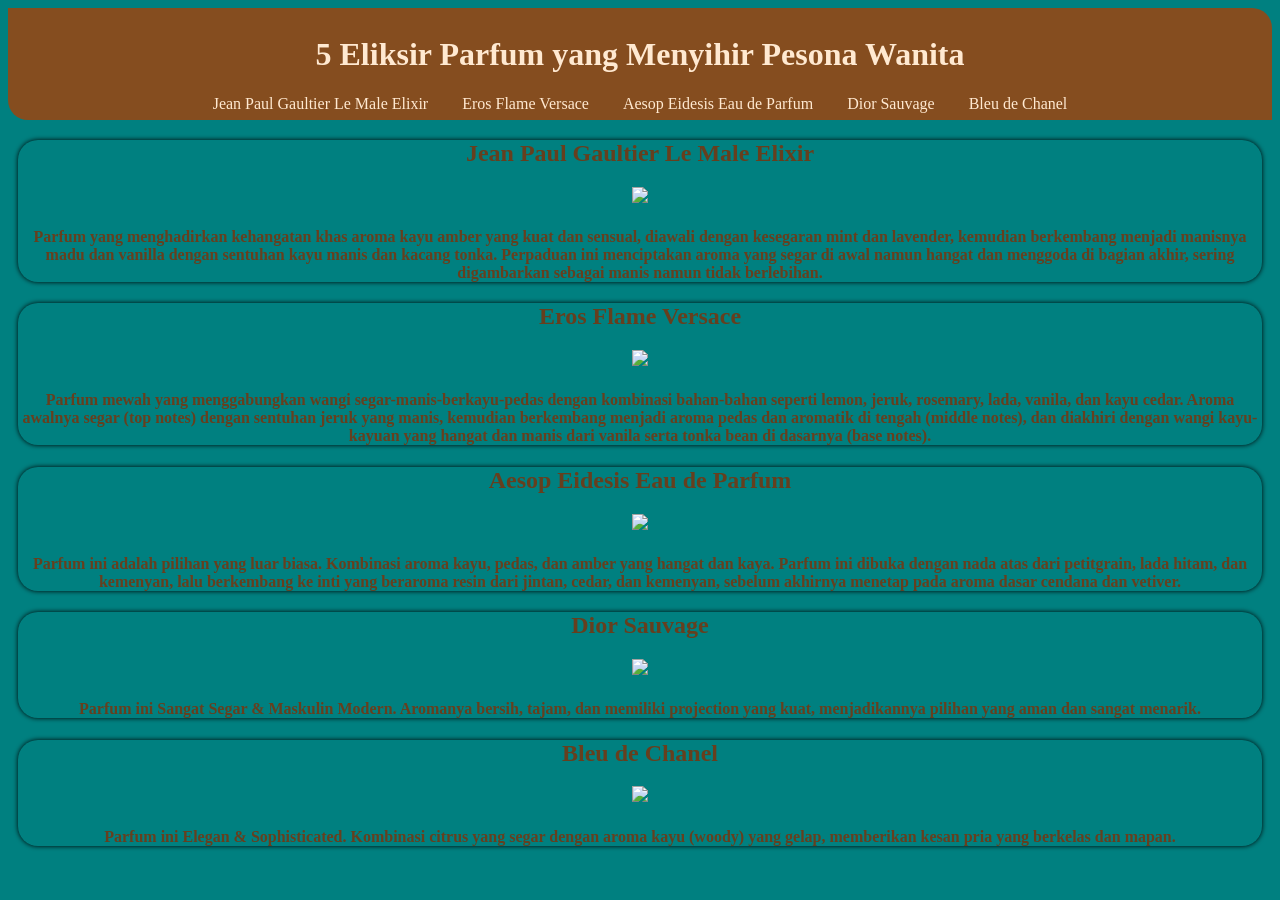
==== index.html @ e5d3722c "Update and rename parfum.html to index.html" ====
<!DOCTYPE html>
<html>
    <head>
        <title></title>
        <style>
            body{
                background-color: teal;
            }
            header{
                background-color: rgb(133, 77, 31);
                border-radius: 0px 20px 0px 20px;
                text-align: center;
                padding: 7px 20px;
            }
            h1.judul{
                color:rgb(255, 233, 209);
                text-align: center;
            }
            section.JPG{
                box-shadow: 0px 0px 5px;
                text-align: center;
                border-radius: 20px 20px 20px 20px;
                color: black;
            }
            section.Versace{
                box-shadow: 0px 0px 5px;
                text-align: center;
                border-radius: 20px 20px 20px 20px;
               color: black;
            }
            section.Aesop{
                box-shadow: 0px 0px 5px;
                text-align: center;
                border-radius: 20px 20px 20px 20px;
                color: black;
            }
            section.Dior{
                box-shadow: 0px 0px 5px;
                text-align: center;
                border-radius: 20px 20px 20px 20px;
                color: black;
            }
            section.Bleu{
                box-shadow: 0px 0px 5px;
                text-align: center;
                border-radius: 20px 20px 20px 20px;
                color: black;
            }
            a{
                color:rgb(255, 233, 209);
                padding: 5px 15px;
                text-decoration: none;
                text-align: center;
            }
            a:hover{
                color:burlywood
            }
            h4{
                color:rgb(102, 63, 30)
            }
            h2{
                color:rgb(102, 63, 30)
            }
            img{
                width: 150px;
            }
            section{
                margin: 10px;
            }
        </style>
    </head>
    <body>
        <header>
            <h1 class="judul">5 Eliksir Parfum yang Menyihir Pesona Wanita</h1>
            <nav>
                <a href="#">Jean Paul Gaultier Le Male Elixir</a>
                <a href="#">Eros Flame Versace</a>
                <a href="#">Aesop Eidesis Eau de Parfum</a>
                <a href="#">Dior Sauvage</a>
                <a href="#">Bleu de Chanel</a>
            </nav>
        </header>
        <section class="JPG">
            <h2>Jean Paul Gaultier Le Male Elixir</h2>
            <img src="https://hrd-live.cdn.scayle.cloud/images/2035568be3821af327b1210eaeda70df.jpg?brightness=1&width=922&height=1230&quality=75&bg=ffffff">

            <p><h4>Parfum yang menghadirkan kehangatan khas aroma kayu amber yang kuat dan sensual, diawali dengan kesegaran mint dan lavender, kemudian berkembang menjadi manisnya madu dan vanilla dengan sentuhan kayu manis dan kacang tonka. Perpaduan ini menciptakan aroma yang segar di awal namun hangat dan menggoda di bagian akhir, sering digambarkan sebagai manis namun tidak berlebihan. 

            </h4></p>
        </section>
        <section class="Versace">
            <h2>Eros Flame Versace</h2>
            <img src="https://img.lazcdn.com/g/p/d428d643dadea5451e661a84587dbbc9.jpg_720x720q80.jpg">

            <p><h4>Parfum mewah yang menggabungkan wangi segar-manis-berkayu-pedas dengan kombinasi bahan-bahan seperti lemon, jeruk, rosemary, lada, vanila, dan kayu cedar. Aroma awalnya segar (top notes) dengan sentuhan jeruk yang manis, kemudian berkembang menjadi aroma pedas dan aromatik di tengah (middle notes), dan diakhiri dengan wangi kayu-kayuan yang hangat dan manis dari vanila serta tonka bean di dasarnya (base notes).</h4> 
        </section>
        <section class="Aesop">
            <h2>Aesop Eidesis Eau de Parfum</h2>
            <img src="https://encrypted-tbn0.gstatic.com/images?q=tbn:ANd9GcQkeZkYJCSkfvq41gWF-IVKH0y8o4jJ4RmnfQ&s">

            <p><h4>Parfum ini adalah pilihan yang luar biasa. Kombinasi aroma kayu, pedas, dan amber yang hangat dan kaya. Parfum ini dibuka dengan nada atas dari petitgrain, lada hitam, dan kemenyan, lalu berkembang ke inti yang beraroma resin dari jintan, cedar, dan kemenyan, sebelum akhirnya menetap pada aroma dasar cendana dan vetiver. 
            </h4></p>
        </section>
         <section class="Dior">
            <h2>Dior Sauvage</h2>
            <img src="https://encrypted-tbn0.gstatic.com/images?q=tbn:ANd9GcRHUhId5vXJQ1RiljFgLizRHCAFhGrrPxpUzg&s">

            <p><h4>Parfum ini Sangat Segar & Maskulin Modern. Aromanya bersih, tajam, dan memiliki projection yang kuat, menjadikannya pilihan yang aman dan sangat menarik.
            </h4></p>
        </section>
         <section class="Bleu">
            <h2>Bleu de Chanel</h2>
            <img src="https://www.chanel.com/puls-img/1750768790390-onepdpeditopushdm974x1298px052xjpg_2596x1948.jpg">

            <p><h4>Parfum ini Elegan & Sophisticated. Kombinasi citrus yang segar dengan aroma kayu (woody) yang gelap, memberikan kesan pria yang berkelas dan mapan.
            </h4></p>
        </section>
    </body>
</html>
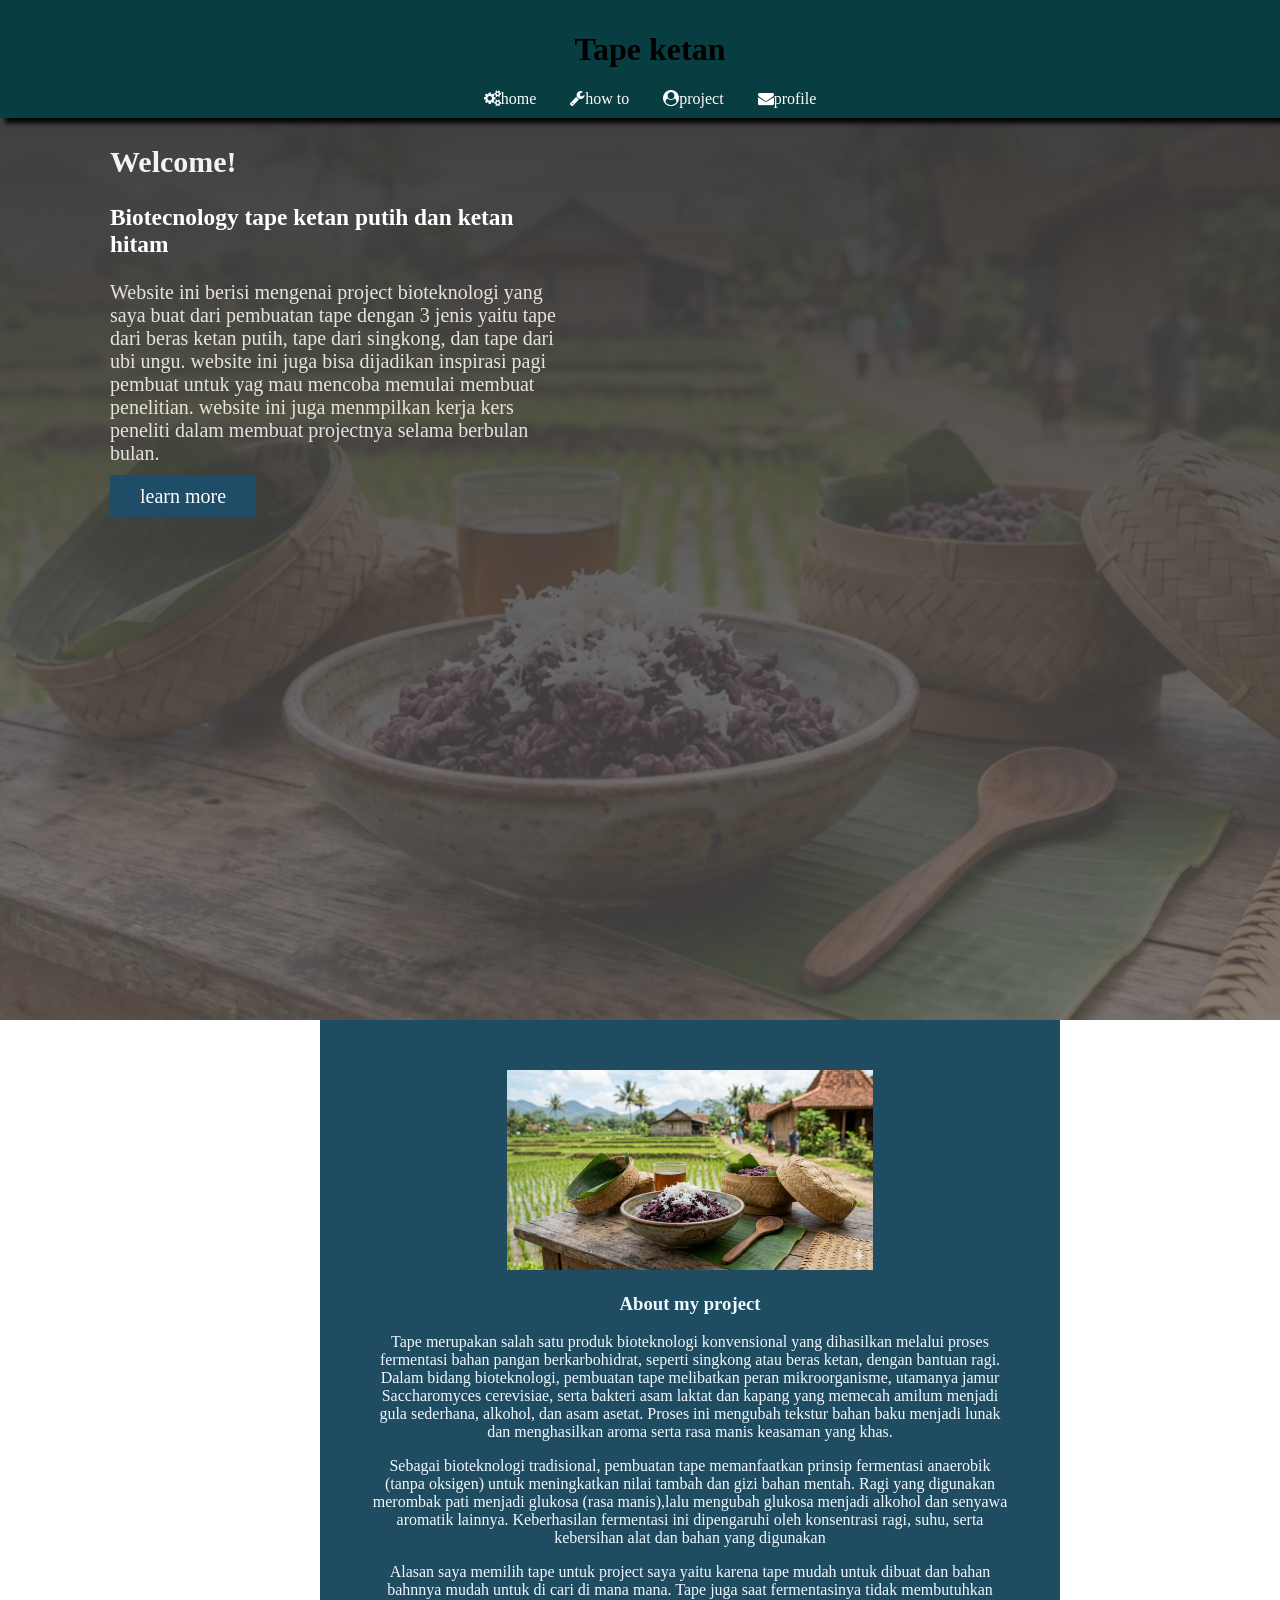
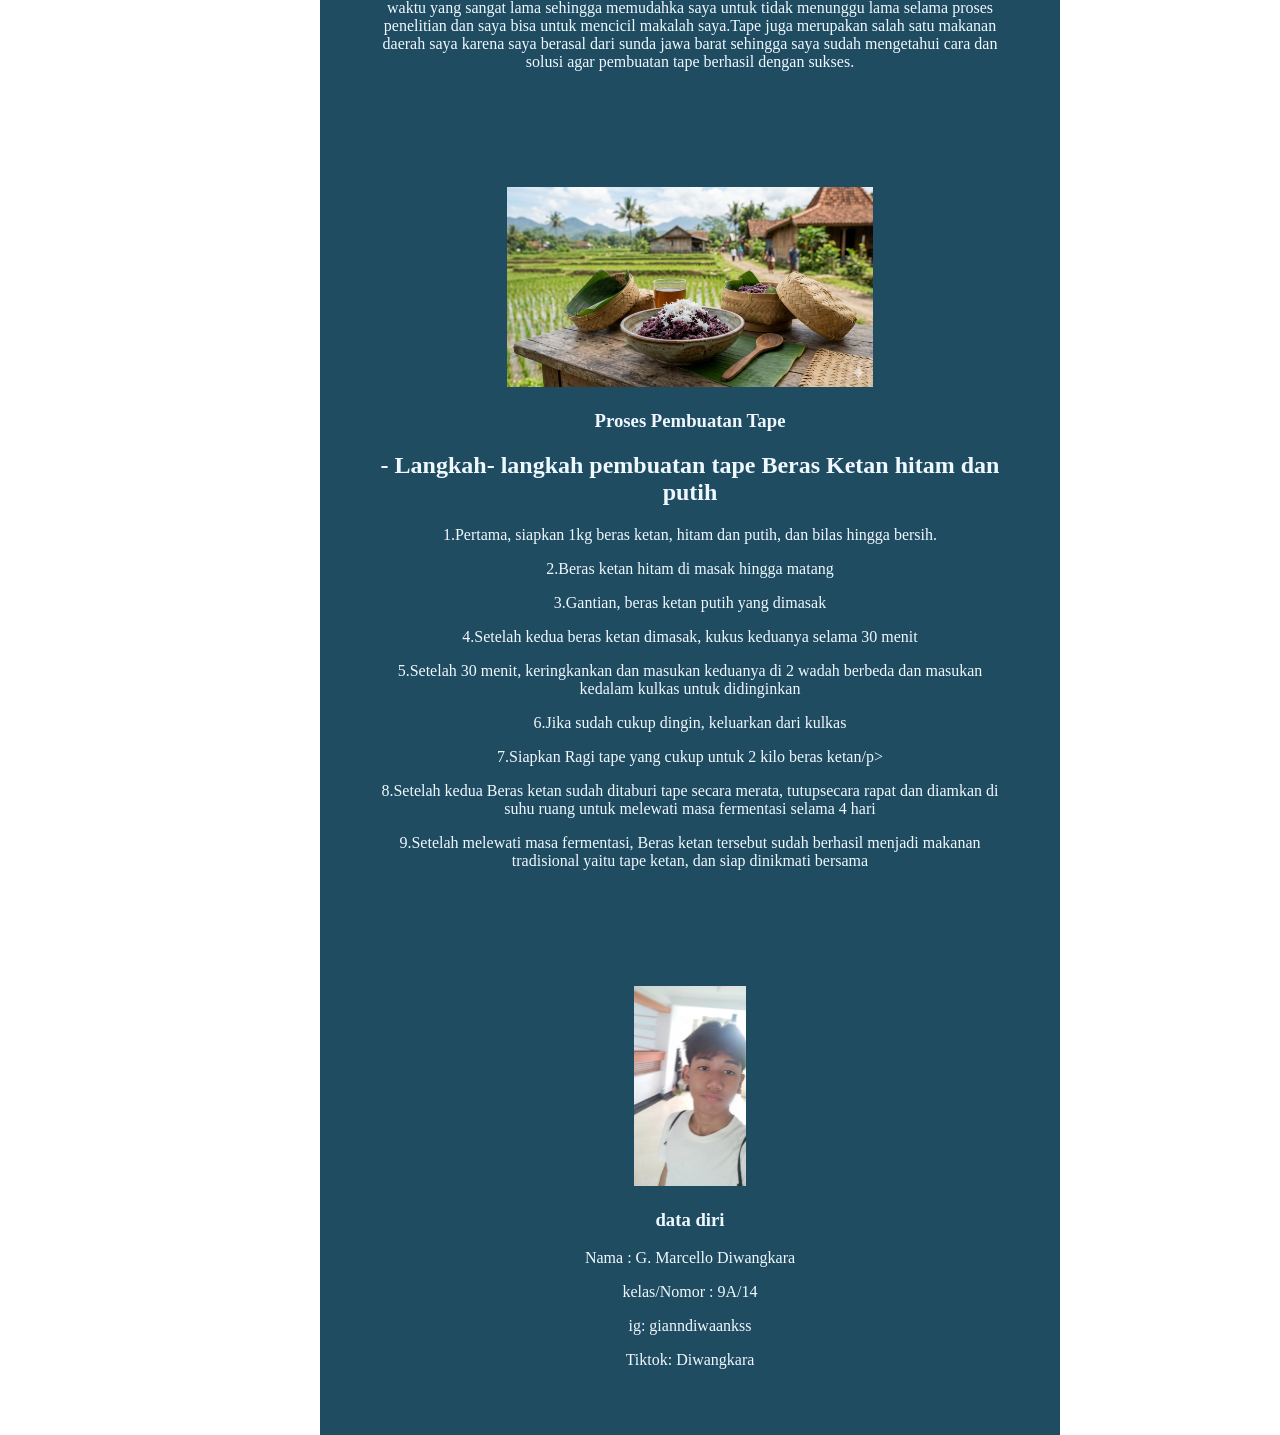
==== commit c831dbc5: "Add files via upload" ====
--- a/index.html
+++ b/index.html
@@ -1,119 +1,87 @@
 <!DOCTYPE html>
 <html>
     <head>
-        <title></title>
-        <style>
-            body{
-                background-color: teal;
-            }
-            header{
-                background-color: rgb(133, 77, 31);
-                border-radius: 0px 20px 0px 20px;
-                text-align: center;
-                padding: 7px 20px;
-            }
-            h1.judul{
-                color:rgb(255, 233, 209);
-                text-align: center;
-            }
-            section.JPG{
-                box-shadow: 0px 0px 5px;
-                text-align: center;
-                border-radius: 20px 20px 20px 20px;
-                color: black;
-            }
-            section.Versace{
-                box-shadow: 0px 0px 5px;
-                text-align: center;
-                border-radius: 20px 20px 20px 20px;
-               color: black;
-            }
-            section.Aesop{
-                box-shadow: 0px 0px 5px;
-                text-align: center;
-                border-radius: 20px 20px 20px 20px;
-                color: black;
-            }
-            section.Dior{
-                box-shadow: 0px 0px 5px;
-                text-align: center;
-                border-radius: 20px 20px 20px 20px;
-                color: black;
-            }
-            section.Bleu{
-                box-shadow: 0px 0px 5px;
-                text-align: center;
-                border-radius: 20px 20px 20px 20px;
-                color: black;
-            }
-            a{
-                color:rgb(255, 233, 209);
-                padding: 5px 15px;
-                text-decoration: none;
-                text-align: center;
-            }
-            a:hover{
-                color:burlywood
-            }
-            h4{
-                color:rgb(102, 63, 30)
-            }
-            h2{
-                color:rgb(102, 63, 30)
-            }
-            img{
-                width: 150px;
-            }
-            section{
-                margin: 10px;
-            }
-        </style>
-    </head>
+        <title>BioTechnology</title>
+        <link rel="stylesheet" href="styles.css">
+        <link rel ="stylesheet" href="https://cdnjs.cloudflare.com/ajax/libs/font-awesome/4.7.0/css/font-awesome.min.css">    </head>
     <body>
         <header>
-            <h1 class="judul">5 Eliksir Parfum yang Menyihir Pesona Wanita</h1>
+            <div class="banner">
+                <h1> Tape ketan </h1>
+            </div>
             <nav>
-                <a href="#">Jean Paul Gaultier Le Male Elixir</a>
-                <a href="#">Eros Flame Versace</a>
-                <a href="#">Aesop Eidesis Eau de Parfum</a>
-                <a href="#">Dior Sauvage</a>
-                <a href="#">Bleu de Chanel</a>
+                <a href="#home"><i class="fa fa-cogs"></i>home</a>
+                <a href="#how to"><i class="fa fa-wrench"></i>how to</a>
+                <a href="#project"><i class="fa fa-user-circle"></i>project</a>
+                <a href="#profile"><i class="fa fa-envelope"></i>profile</a>
             </nav>
         </header>
-        <section class="JPG">
-            <h2>Jean Paul Gaultier Le Male Elixir</h2>
-            <img src="https://hrd-live.cdn.scayle.cloud/images/2035568be3821af327b1210eaeda70df.jpg?brightness=1&width=922&height=1230&quality=75&bg=ffffff">
-
-            <p><h4>Parfum yang menghadirkan kehangatan khas aroma kayu amber yang kuat dan sensual, diawali dengan kesegaran mint dan lavender, kemudian berkembang menjadi manisnya madu dan vanilla dengan sentuhan kayu manis dan kacang tonka. Perpaduan ini menciptakan aroma yang segar di awal namun hangat dan menggoda di bagian akhir, sering digambarkan sebagai manis namun tidak berlebihan. 
-
-            </h4></p>
-        </section>
-        <section class="Versace">
-            <h2>Eros Flame Versace</h2>
-            <img src="https://img.lazcdn.com/g/p/d428d643dadea5451e661a84587dbbc9.jpg_720x720q80.jpg">
-
-            <p><h4>Parfum mewah yang menggabungkan wangi segar-manis-berkayu-pedas dengan kombinasi bahan-bahan seperti lemon, jeruk, rosemary, lada, vanila, dan kayu cedar. Aroma awalnya segar (top notes) dengan sentuhan jeruk yang manis, kemudian berkembang menjadi aroma pedas dan aromatik di tengah (middle notes), dan diakhiri dengan wangi kayu-kayuan yang hangat dan manis dari vanila serta tonka bean di dasarnya (base notes).</h4> 
-        </section>
-        <section class="Aesop">
-            <h2>Aesop Eidesis Eau de Parfum</h2>
-            <img src="https://encrypted-tbn0.gstatic.com/images?q=tbn:ANd9GcQkeZkYJCSkfvq41gWF-IVKH0y8o4jJ4RmnfQ&s">
-
-            <p><h4>Parfum ini adalah pilihan yang luar biasa. Kombinasi aroma kayu, pedas, dan amber yang hangat dan kaya. Parfum ini dibuka dengan nada atas dari petitgrain, lada hitam, dan kemenyan, lalu berkembang ke inti yang beraroma resin dari jintan, cedar, dan kemenyan, sebelum akhirnya menetap pada aroma dasar cendana dan vetiver. 
-            </h4></p>
-        </section>
-         <section class="Dior">
-            <h2>Dior Sauvage</h2>
-            <img src="https://encrypted-tbn0.gstatic.com/images?q=tbn:ANd9GcRHUhId5vXJQ1RiljFgLizRHCAFhGrrPxpUzg&s">
-
-            <p><h4>Parfum ini Sangat Segar & Maskulin Modern. Aromanya bersih, tajam, dan memiliki projection yang kuat, menjadikannya pilihan yang aman dan sangat menarik.
-            </h4></p>
-        </section>
-         <section class="Bleu">
-            <h2>Bleu de Chanel</h2>
-            <img src="https://www.chanel.com/puls-img/1750768790390-onepdpeditopushdm974x1298px052xjpg_2596x1948.jpg">
-
-            <p><h4>Parfum ini Elegan & Sophisticated. Kombinasi citrus yang segar dengan aroma kayu (woody) yang gelap, memberikan kesan pria yang berkelas dan mapan.
-            </h4></p>
+        <section class = "home" id="home">
+            <div class = "deskripsiHome">
+                <h1>Welcome!</h1>
+                <h3>Biotecnology tape ketan putih dan ketan hitam</h3>
+                <p>
+                    Website ini berisi mengenai project bioteknologi yang saya buat dari pembuatan tape dengan 3 jenis yaitu tape dari beras ketan putih, tape dari singkong, dan tape dari ubi ungu.
+                   website ini juga bisa dijadikan inspirasi pagi pembuat untuk yag mau mencoba memulai membuat penelitian.
+                   website ini juga menmpilkan kerja kers peneliti dalam membuat projectnya selama berbulan bulan.
+                </p>
+                <a href="#prodeuct">learn more</a> 
+            </div>
         </section>
     </body>
 </html>
+<html>
+    <body>
+    <section class="project" id="project">
+        <div class="containerabout">
+            <img src = "tape.png">
+            <h3>About my project</h3>
+            <p>
+                <p>Tape merupakan salah satu produk bioteknologi konvensional yang dihasilkan melalui proses fermentasi bahan pangan berkarbohidrat, seperti singkong atau beras ketan, dengan bantuan ragi. Dalam bidang bioteknologi, pembuatan tape melibatkan peran mikroorganisme, utamanya jamur Saccharomyces cerevisiae, serta bakteri asam laktat dan kapang yang memecah amilum menjadi gula sederhana, alkohol, dan asam asetat. Proses ini mengubah tekstur bahan baku menjadi lunak dan menghasilkan aroma serta rasa manis keasaman yang khas.</p>
+                <p>Sebagai bioteknologi tradisional, pembuatan tape memanfaatkan prinsip fermentasi anaerobik (tanpa oksigen) untuk meningkatkan nilai tambah dan gizi bahan mentah. Ragi yang digunakan merombak pati menjadi glukosa (rasa manis),lalu mengubah glukosa menjadi alkohol dan senyawa aromatik lainnya. Keberhasilan fermentasi ini dipengaruhi oleh konsentrasi ragi, suhu, serta kebersihan alat dan bahan yang digunakan</p> 
+                <p>Alasan saya memilih tape untuk project saya yaitu karena tape mudah untuk dibuat dan bahan bahnnya mudah untuk di cari di mana mana. Tape juga saat fermentasinya tidak membutuhkan waktu yang sangat lama sehingga memudahka saya untuk tidak menunggu lama selama proses penelitian dan saya bisa untuk mencicil makalah saya.Tape juga merupakan salah satu makanan daerah saya karena saya berasal dari sunda jawa barat sehingga saya sudah mengetahui cara dan solusi agar pembuatan tape berhasil dengan sukses.</p>
+            </p>
+            <div>
+    </section>
+</body>
+</html>
+<html>
+    <body>
+    <section class="how to" id="how to">
+        <div class="containerabout">
+            <img src = "tape.png">
+            <h3>Proses Pembuatan Tape</h3>
+            <p>
+            <h1> - Langkah- langkah pembuatan tape Beras Ketan hitam dan putih</h1>
+            </p>1.Pertama, siapkan 1kg beras ketan, hitam dan putih, dan bilas hingga bersih.</p>
+</p>2.Beras ketan hitam di masak hingga matang</p>
+</p>3.Gantian, beras ketan putih yang dimasak</p>
+</p>4.Setelah kedua beras ketan dimasak, kukus keduanya selama 30 menit</p>
+</p>5.Setelah 30 menit, keringkankan dan masukan keduanya di 2 wadah berbeda dan masukan kedalam kulkas untuk didinginkan</p>
+</p>6.Jika sudah cukup dingin, keluarkan dari kulkas</p>
+</p>7.Siapkan Ragi tape yang cukup untuk 2 kilo beras ketan/p>
+</p>8.Setelah kedua Beras ketan sudah ditaburi tape secara merata, tutupsecara rapat dan diamkan di suhu ruang untuk melewati masa fermentasi selama 4 hari</p>
+</p>9.Setelah melewati masa fermentasi, Beras ketan tersebut sudah berhasil menjadi makanan tradisional yaitu tape ketan, dan siap dinikmati bersama</p>
+            </p>
+            <div>
+    </section>
+</body>
+</html>
+<html>
+    <body>
+    <section class="profile" id="profile">
+        <div class="containerabout">
+            <img src = "WhatsApp Image 2026-03-10 at 13.53.01.jpeg">
+            <h3>data diri</h3>
+            <p>
+                <p>Nama :
+                    G. Marcello Diwangkara
+                </p>
+                <p>kelas/Nomor : 9A/14</p>
+                <p>ig: gianndiwaankss</p>
+                <p>Tiktok: Diwangkara</p>
+            </p>
+            <div>
+    </section>
+</body>
+</html>
--- a/styles.css
+++ b/styles.css
@@ -0,0 +1,90 @@
+
+body{
+    margin: 0;
+    font-family: audiowide;
+}
+header img{
+    height: 200px;
+}
+header{
+    text-align: center;
+    padding: 10px 10px 10px 10px;
+    box-shadow: 5px 5px 5px;
+    background-color: rgb(8, 62, 66);
+    position: fixed;
+    width: 100%;
+}
+nav{
+    margin-top: 10px;
+    text-align:none
+}
+nav a{
+    padding: 5px 15px;
+    text-decoration: none;
+    color:rgb(255, 255, 255);
+    border-radius: 10px 10px 10px 10px;
+    transition: 1s;
+}
+nav a:hover{
+    color:rgb(84, 136, 231);
+    background-color: rgb(31, 64, 107);
+    border-radius: 10px 10px 10px 10px;
+    box-shadow: 2px 2px 5px;
+    transition: 0.5s;
+}
+.deskripsiHome{
+    width: 50%;
+    margin-left: 60px;
+    padding-top: 60px;
+}
+.home{
+height: 100vh;
+background: linear-gradient(rgb(0, 0, 0), rgba(0,0,0,0.7));
+background-size: cover;
+background-position: center;
+align-items: center;
+padding: 60px;
+color: white;
+background: linear-gradient(rgb(56, 55, 55), rgba(92, 88, 88, 0.7)), url("tape.png");
+
+background-size: cover;
+background-position: center;
+background-repeat: no-repeat;
+}
+.deskripsiHome{
+    width: 40%;
+    font-size: 20px;
+    margin-left: 50px;
+    & h1{
+        color: rgb(243, 243, 241);
+    }
+    & h3{
+        color: rgb(255, 255, 255);
+    }
+    & p{
+        color: rgb(230, 227, 223);
+    }
+}
+.deskripsiHome a{
+    text-decoration: none;
+    color: rgb(255, 255, 255);
+    background-color: rgb(31, 77, 104);
+    padding: 10px 30px;
+}
+.about{
+    height: 800px;
+    background-color: rgb(30, 69, 87);
+}
+.containerabout{
+    background-color: rgb(31, 76, 97);
+    width: 50%;
+    margin-left: 25%;
+    text-align: center;
+    height: 100%;
+    padding: 50px;
+    color: aliceblue;
+}
+.containerabout img{
+    height: 200px;
+}
+
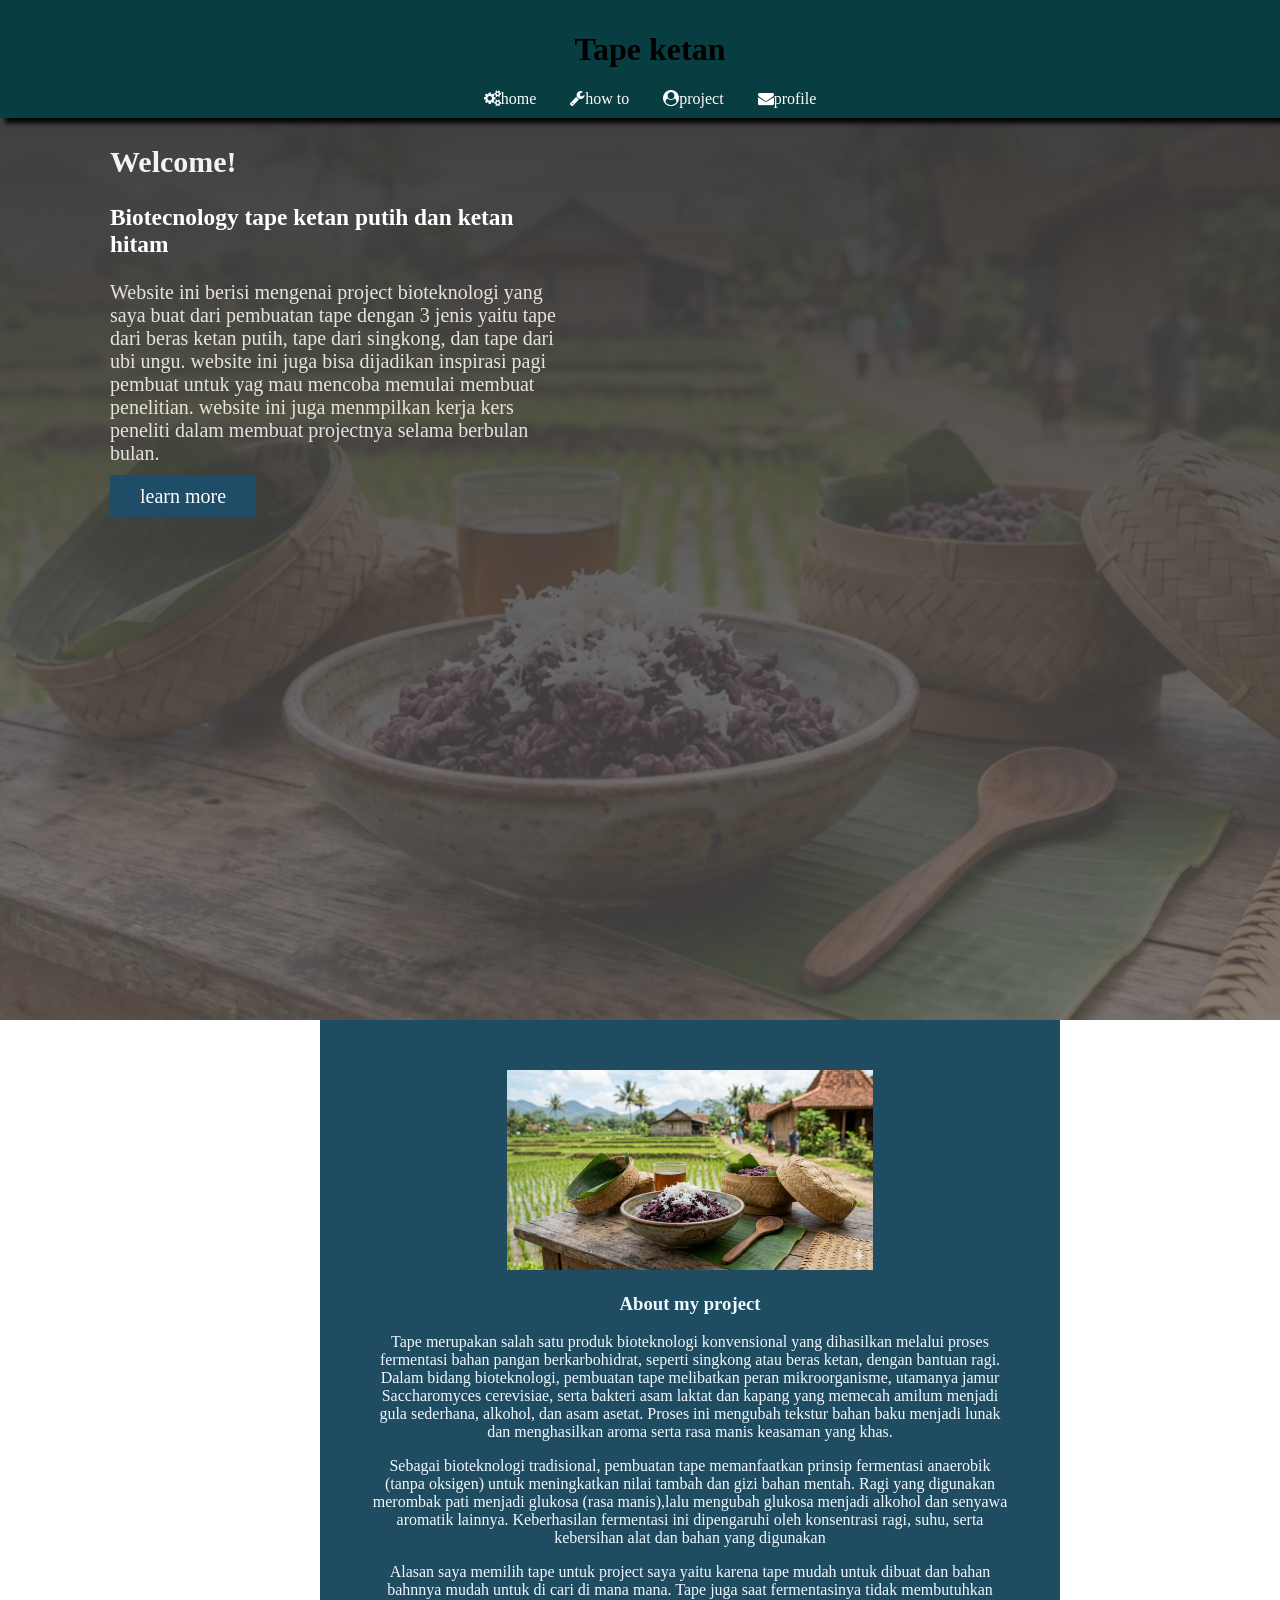
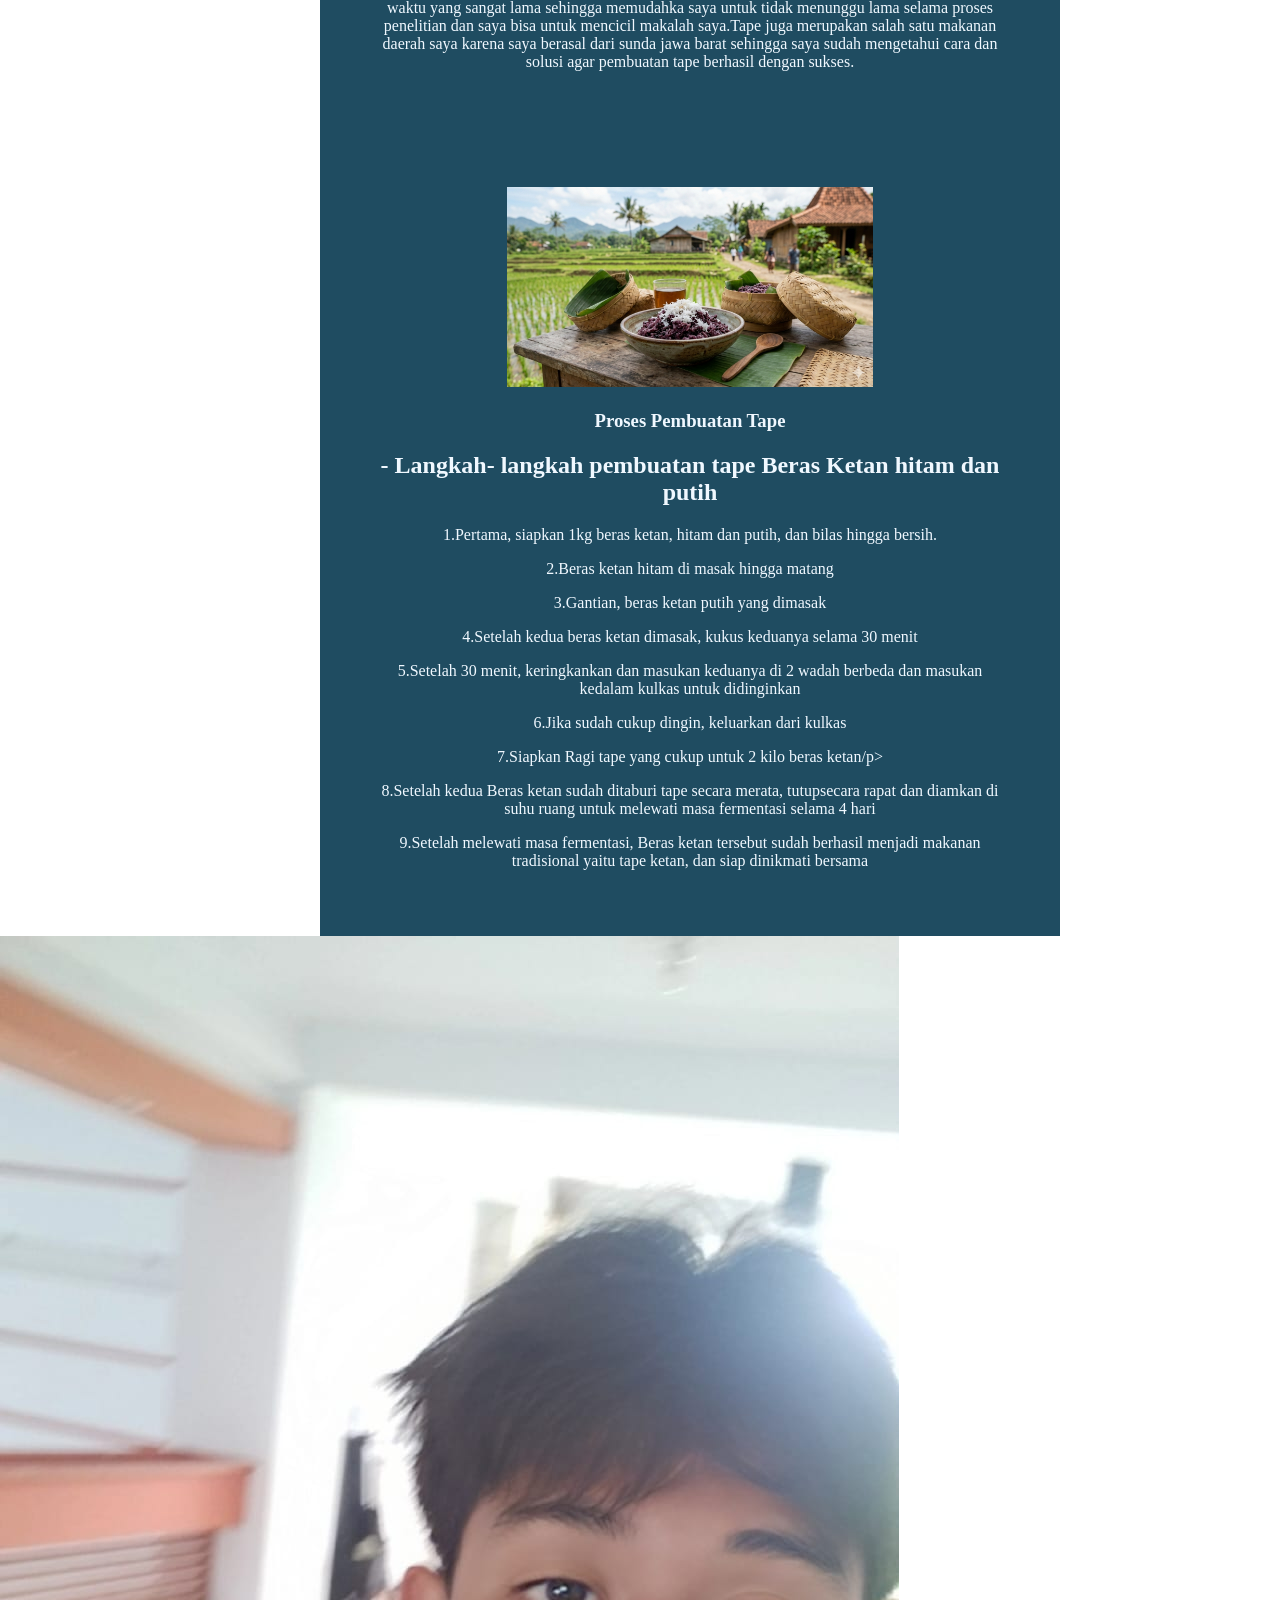
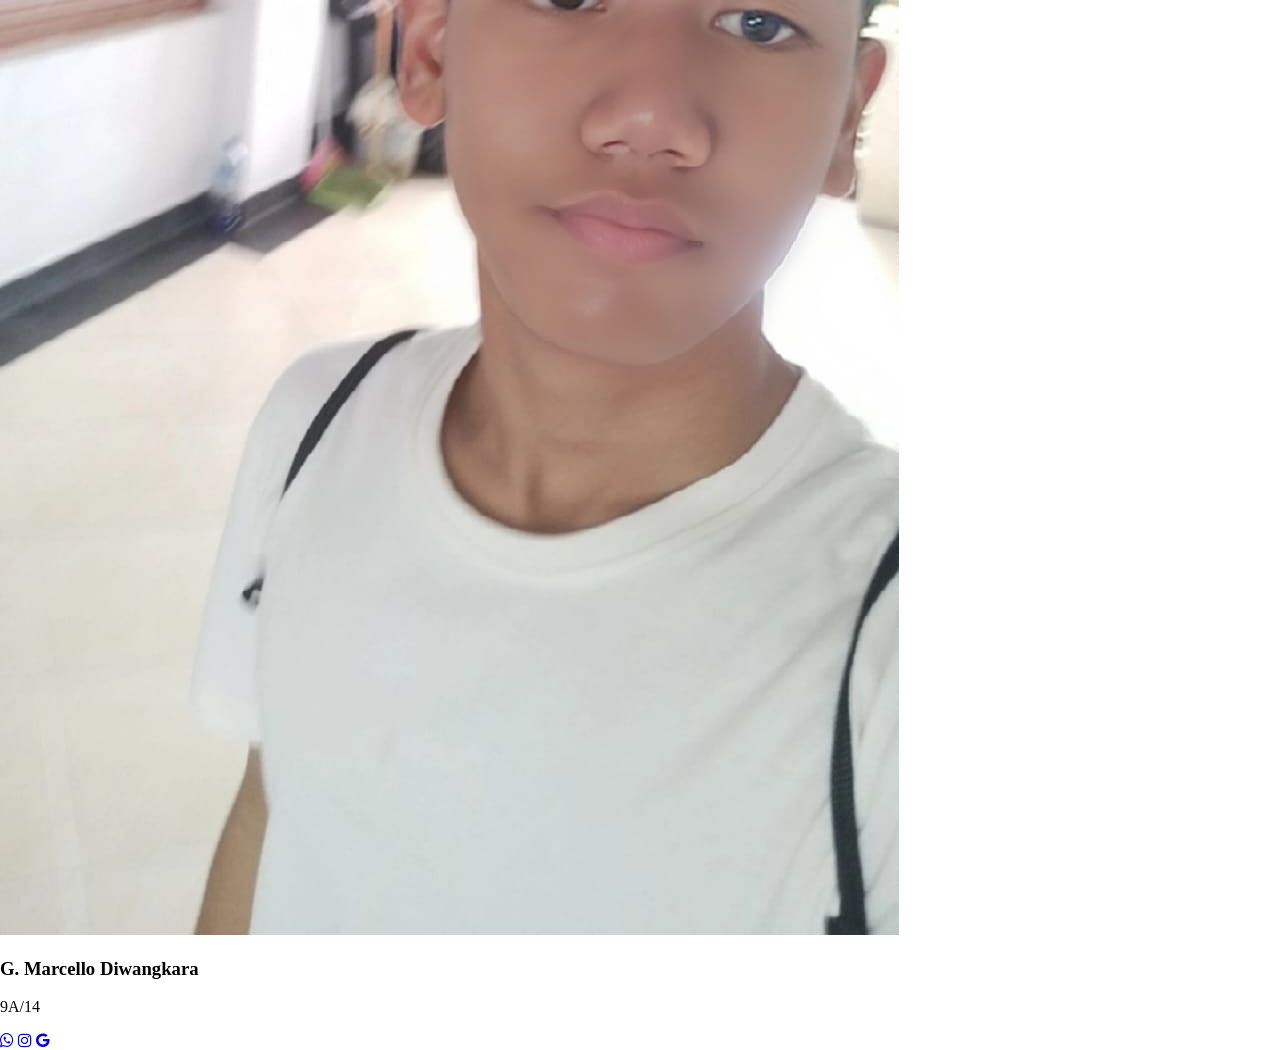
==== commit 8db551b7: "Update index.html" ====
--- a/index.html
+++ b/index.html
@@ -3,7 +3,8 @@
     <head>
         <title>BioTechnology</title>
         <link rel="stylesheet" href="styles.css">
-        <link rel ="stylesheet" href="https://cdnjs.cloudflare.com/ajax/libs/font-awesome/4.7.0/css/font-awesome.min.css">    </head>
+        <link rel ="stylesheet" href="https://cdnjs.cloudflare.com/ajax/libs/font-awesome/4.7.0/css/font-awesome.min.css">
+    </head>
     <body>
         <header>
             <div class="banner">
@@ -69,19 +70,20 @@
 </html>
 <html>
     <body>
-    <section class="profile" id="profile">
-        <div class="containerabout">
-            <img src = "WhatsApp Image 2026-03-10 at 13.53.01.jpeg">
-            <h3>data diri</h3>
-            <p>
-                <p>Nama :
-                    G. Marcello Diwangkara
+   <section class="profile">
+            <div class="cardProfile">
+                <img src = "WhatsApp Image 2026-03-10 at 13.53.01.jpeg">
+                <h3>G. Marcello Diwangkara</h3>
+                <p>
+                    9A/14
                 </p>
-                <p>kelas/Nomor : 9A/14</p>
-                <p>ig: gianndiwaankss</p>
-                <p>Tiktok: Diwangkara</p>
-            </p>
-            <div>
-    </section>
+                
+                <div class = "medsos"> 
+                    <a href="https://wa.me/qr/33BPM42SF2QAK1"><span class="fa fa-whatsapp"></span></a>  
+                    <a href="https://www.instagram.com/vincentius.edwards/"><span class="fa fa-instagram"></span></a>  
+                    <a href="https://www.portal.santa-angela.sch.id/"><span class="fa fa-google"></span></a> 
+                </div>
+            </div>
+        </section>
 </body>
-</html>+</html>
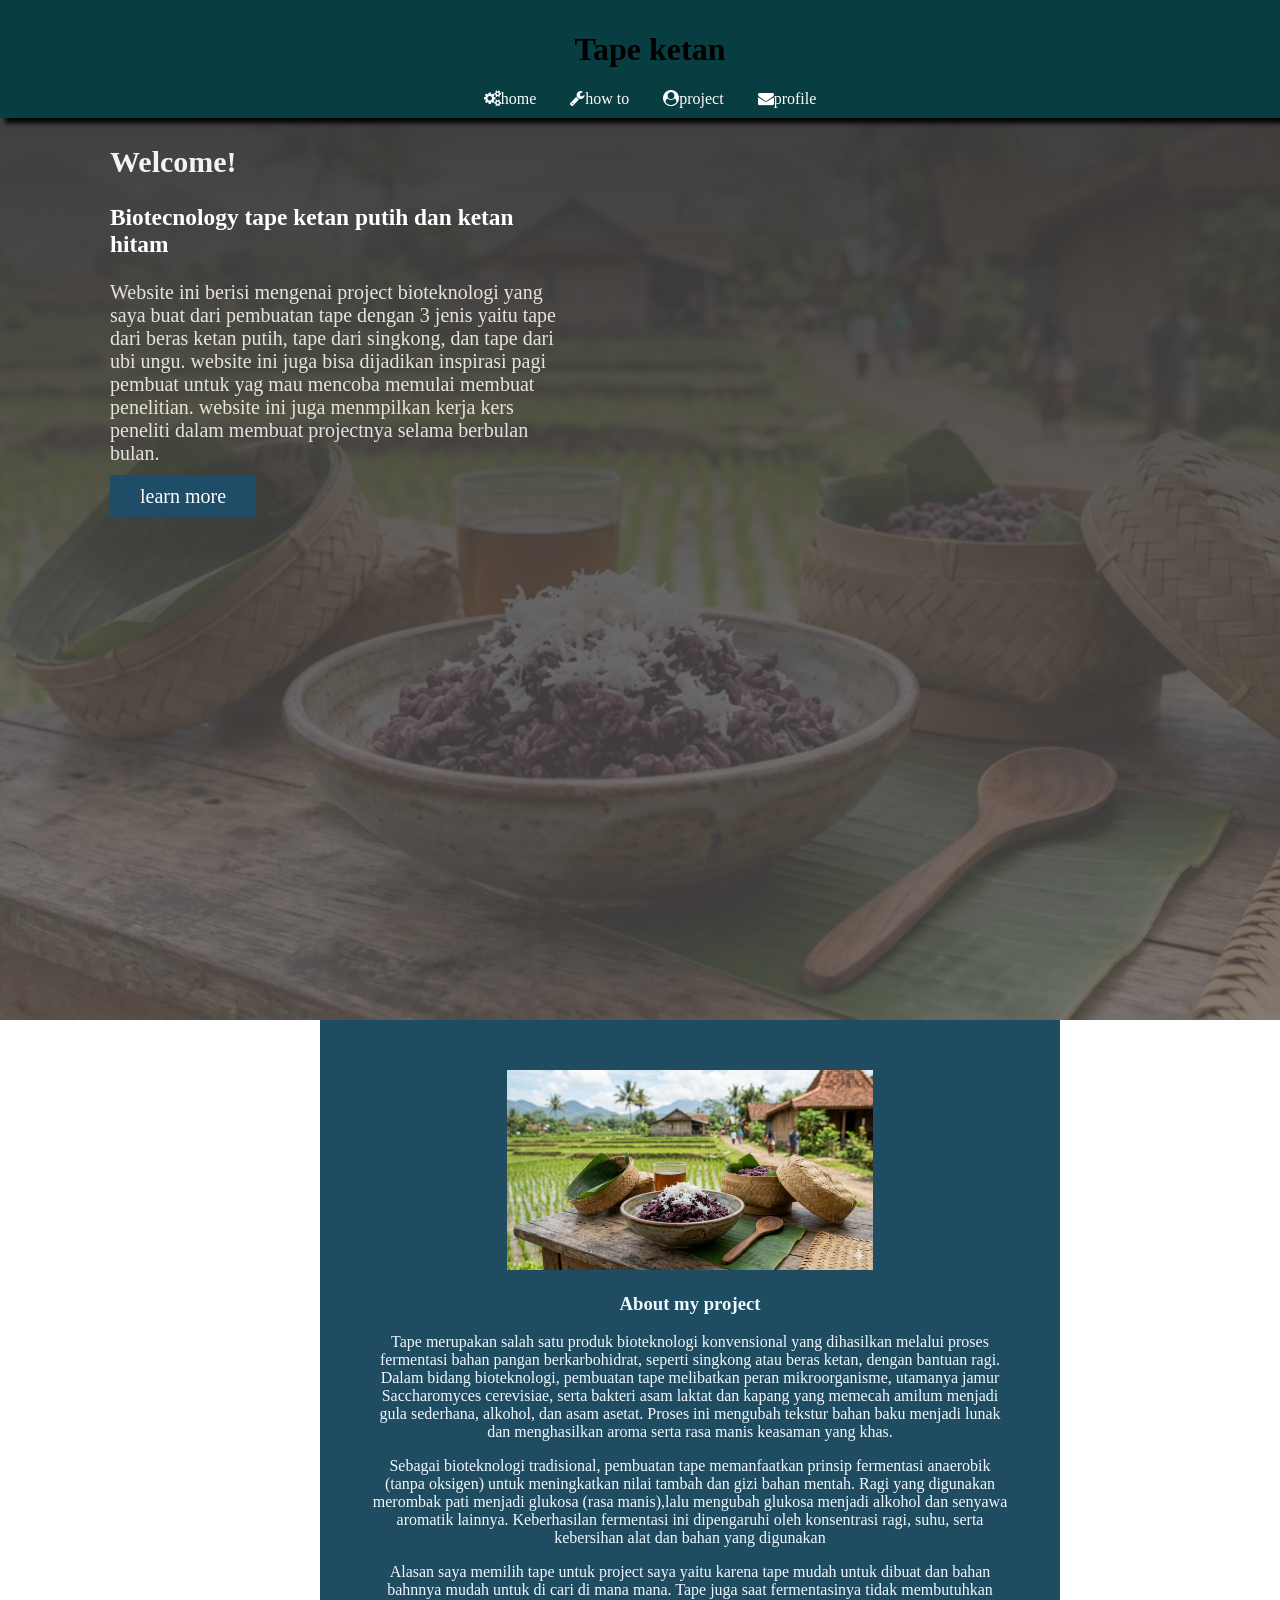
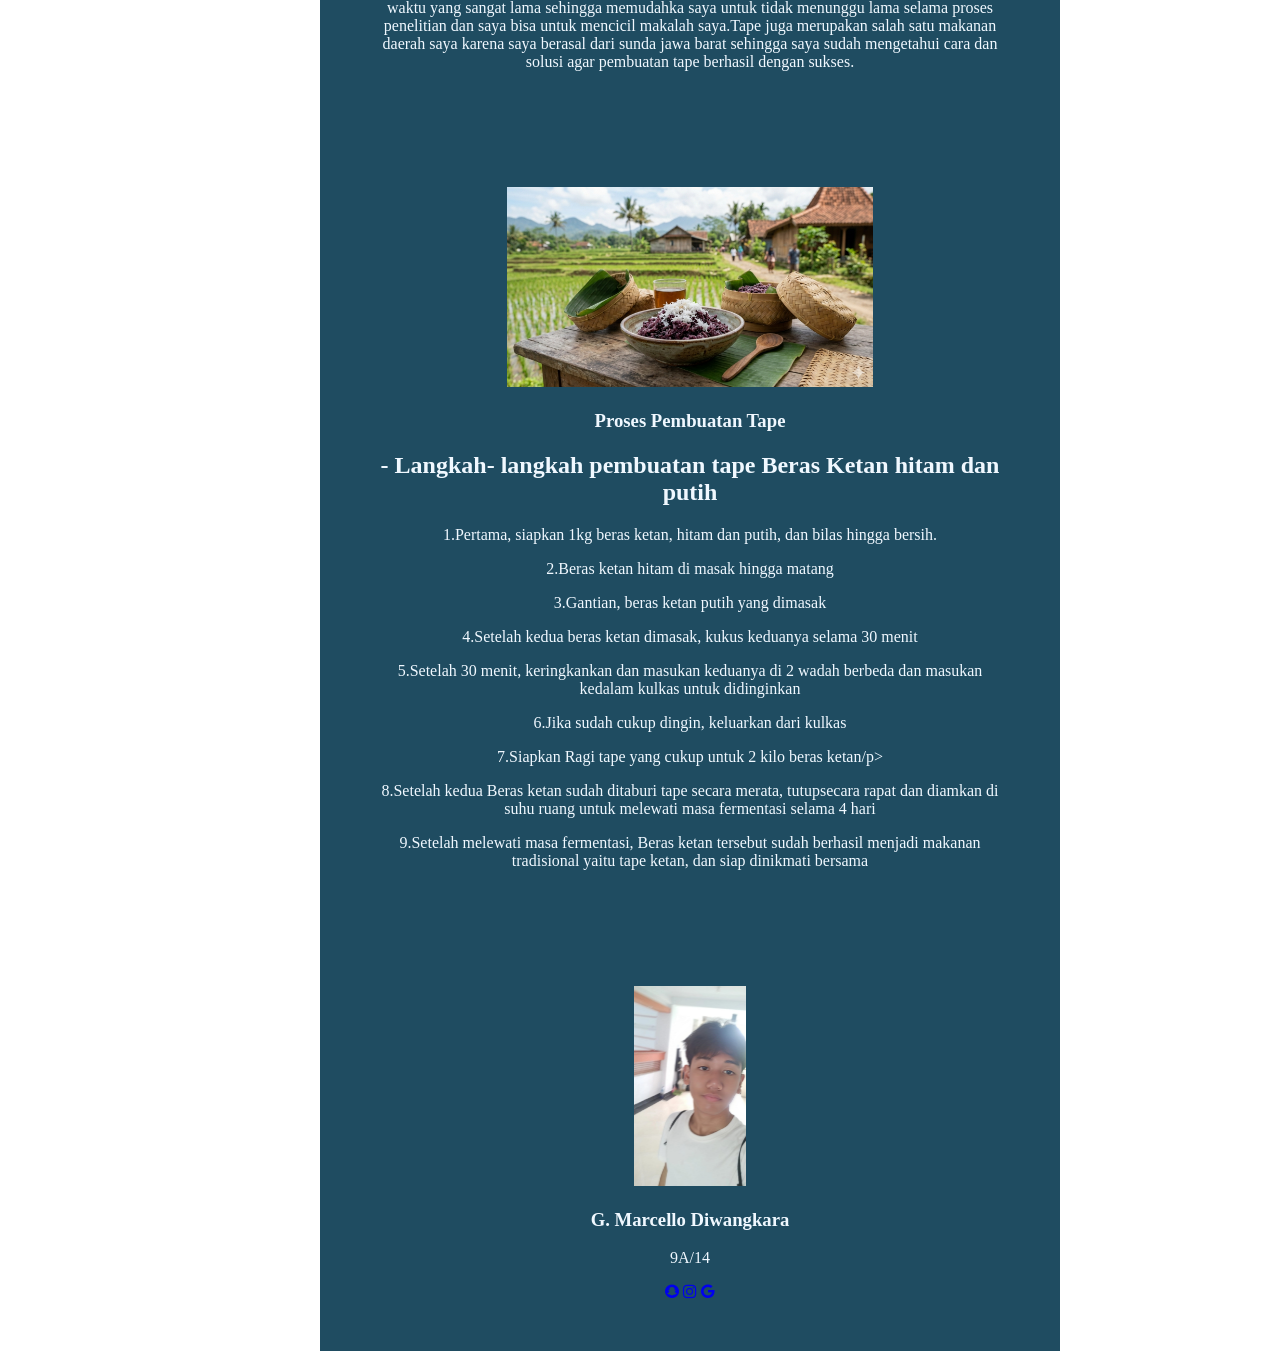
==== commit 1f3ba553: "Update index.html" ====
--- a/index.html
+++ b/index.html
@@ -70,8 +70,8 @@
 </html>
 <html>
     <body>
-   <section class="profile">
-            <div class="cardProfile">
+   <section class="profile" id="profile">
+            <div class="containerabout">
                 <img src = "WhatsApp Image 2026-03-10 at 13.53.01.jpeg">
                 <h3>G. Marcello Diwangkara</h3>
                 <p>
@@ -79,8 +79,8 @@
                 </p>
                 
                 <div class = "medsos"> 
-                    <a href="https://wa.me/qr/33BPM42SF2QAK1"><span class="fa fa-whatsapp"></span></a>  
-                    <a href="https://www.instagram.com/vincentius.edwards/"><span class="fa fa-instagram"></span></a>  
+                    <a href="https://wa.me/qr/33BPM42SF2QAK1"><span class="fa fa-snapchat"></span></a>  
+                    <a href="https://www.instagram.com/gianndiwaankss/"><span class="fa fa-instagram"></span></a>  
                     <a href="https://www.portal.santa-angela.sch.id/"><span class="fa fa-google"></span></a> 
                 </div>
             </div>
